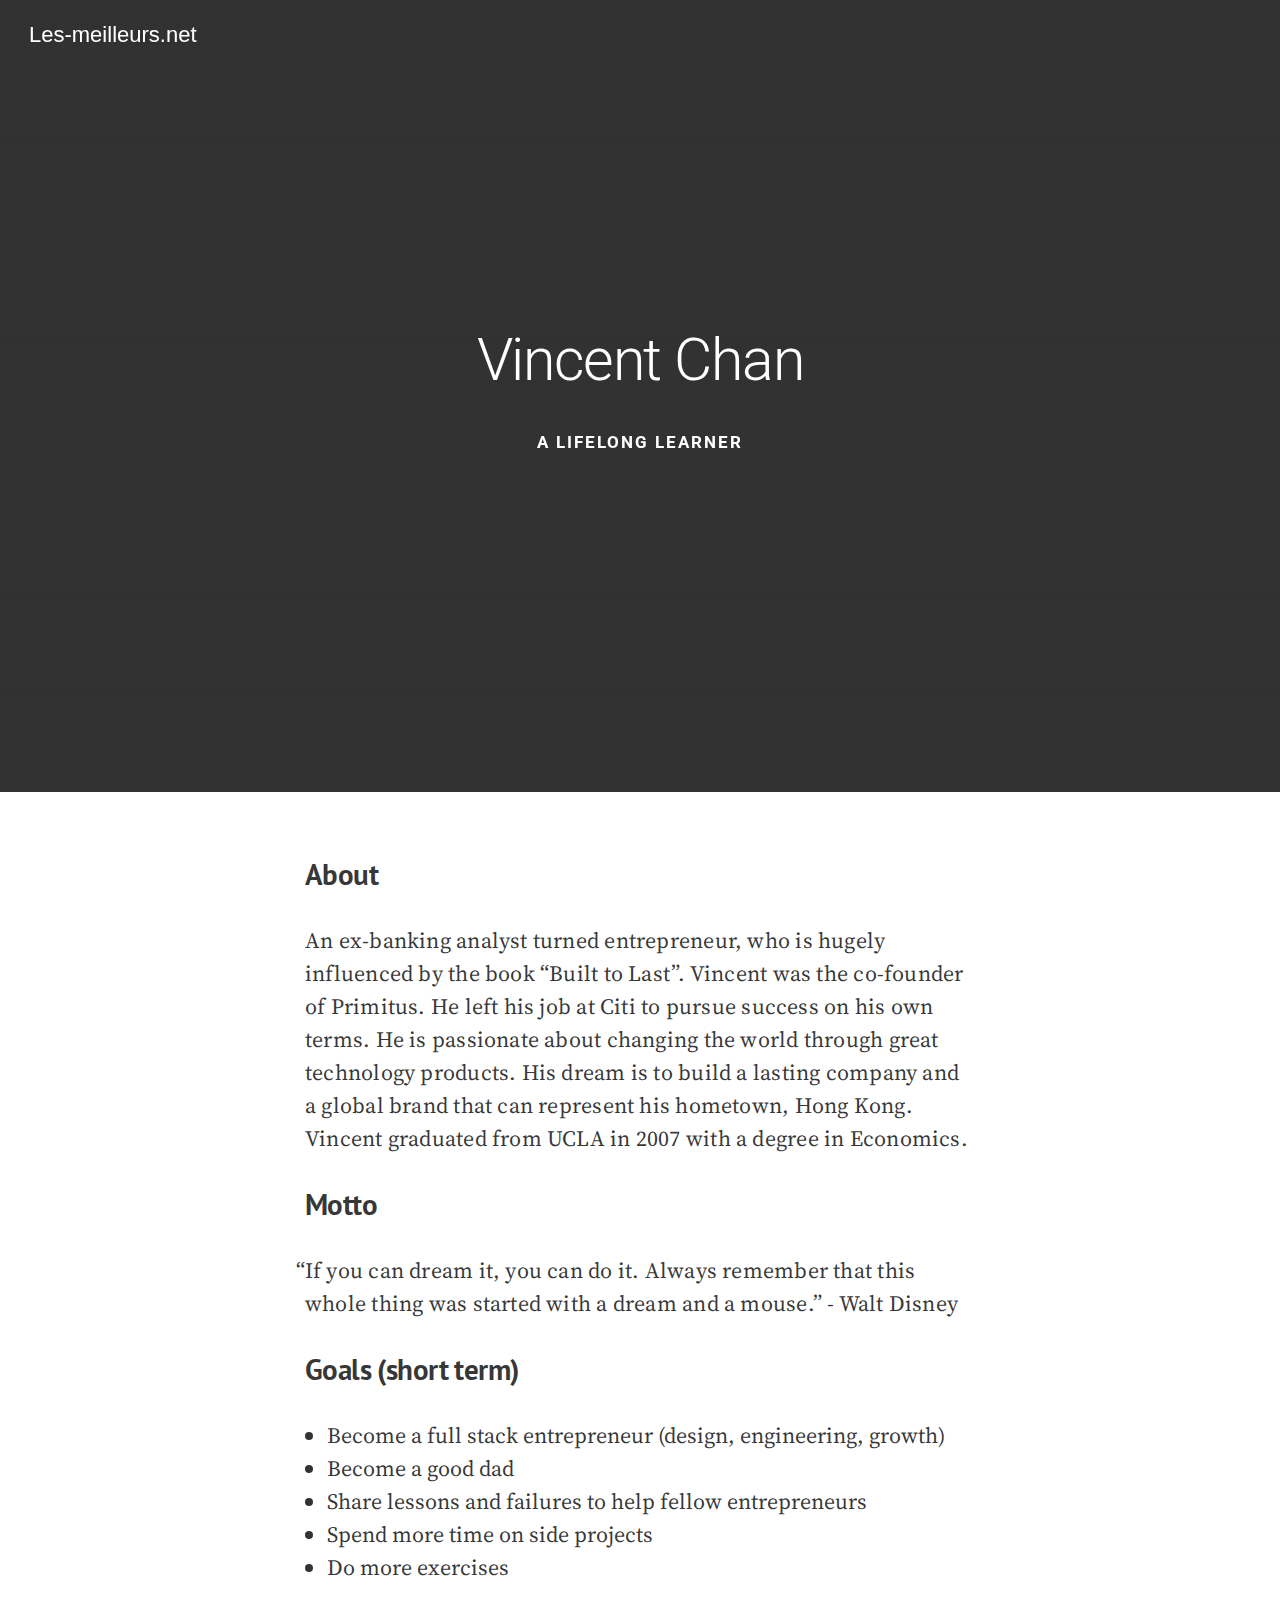
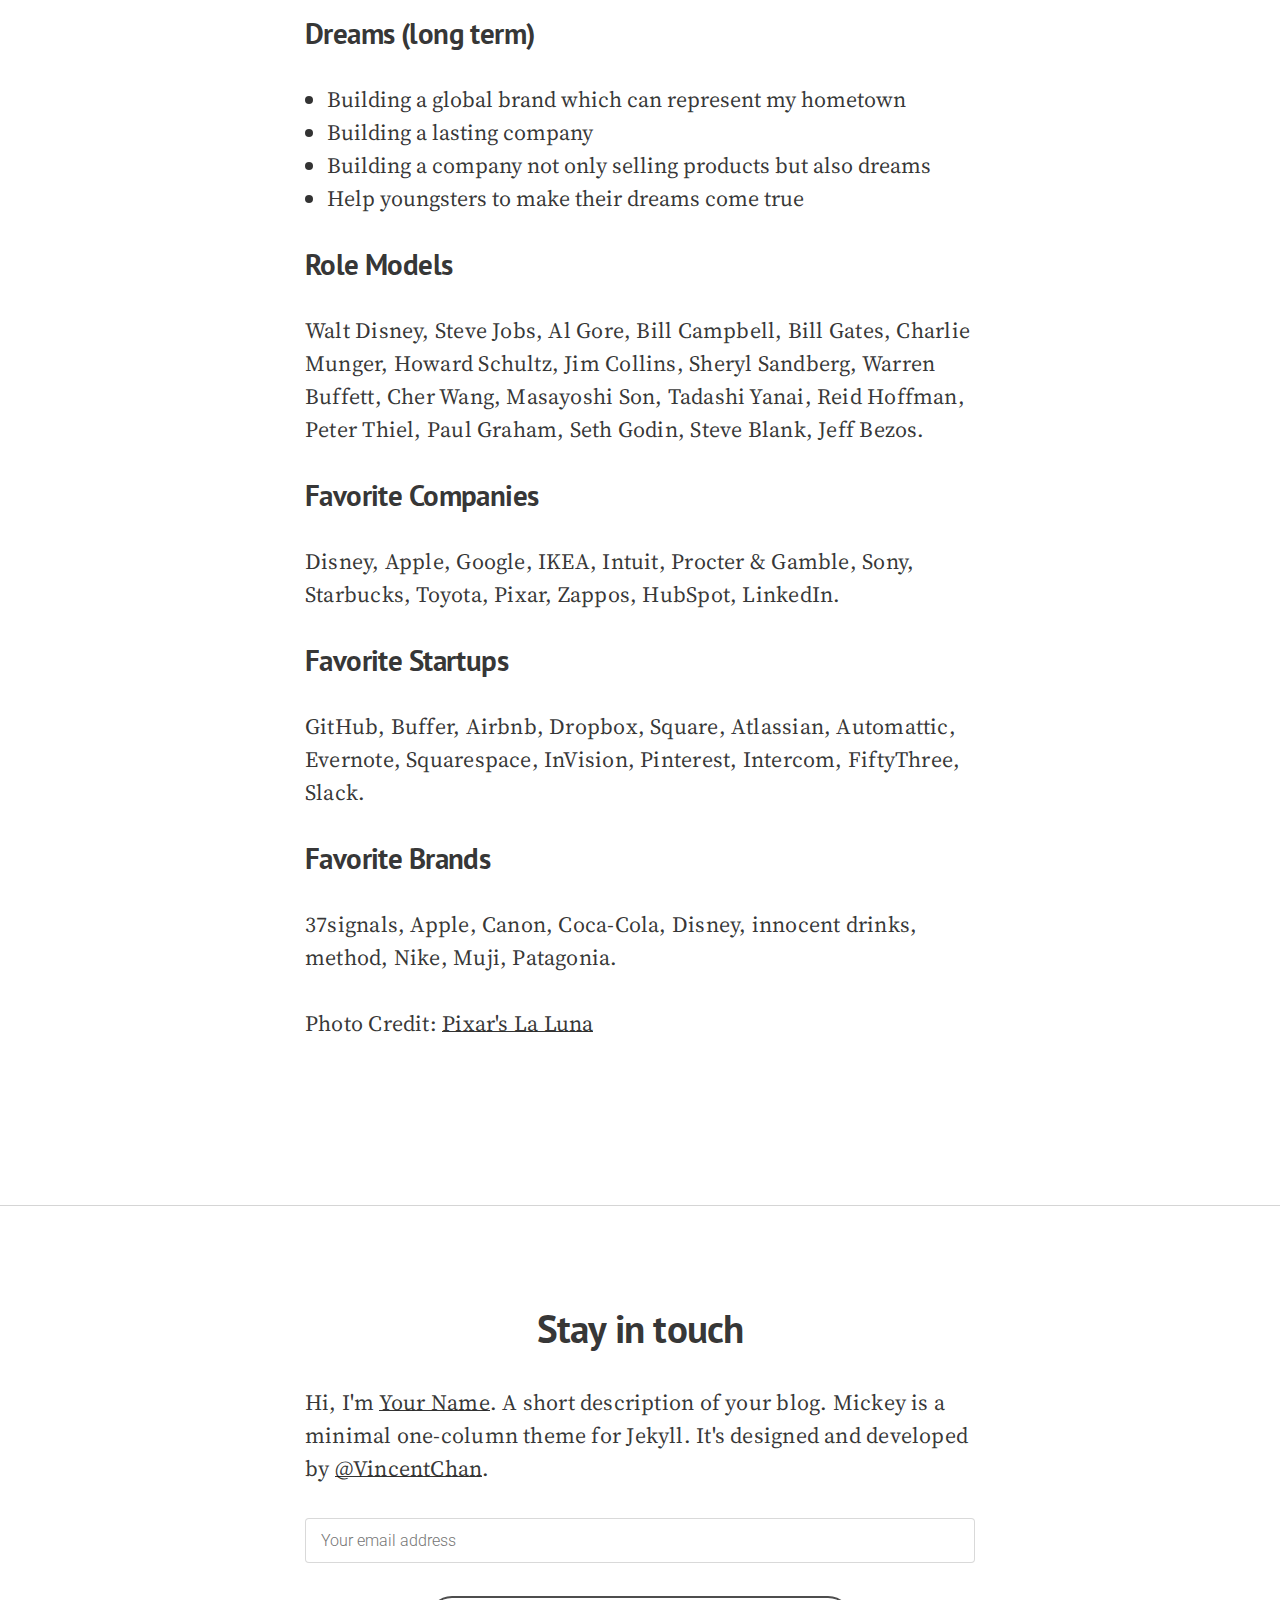
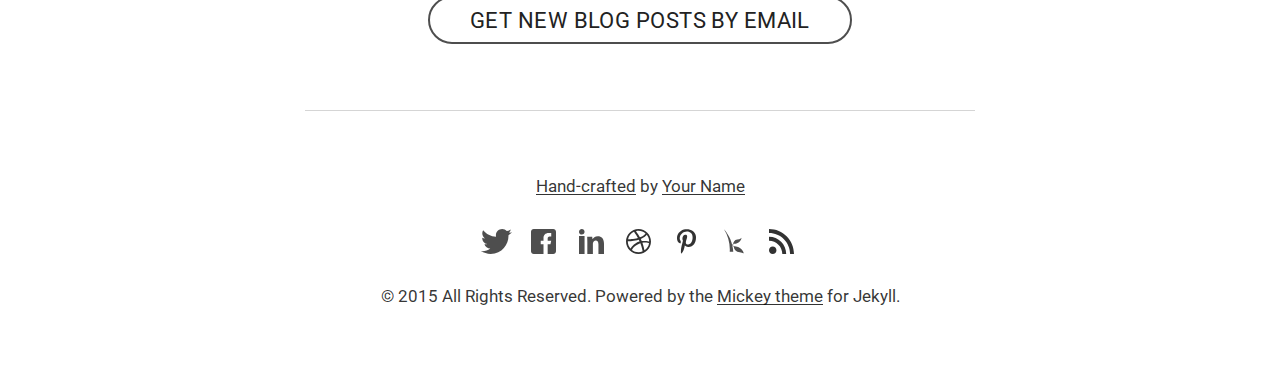
==== about/index.html @ dab578e7 "First site" ====
<!DOCTYPE html>
<html lang="en-us" class="no-js">

  <head>
  <link href="http://gmpg.org/xfn/11" rel="profile">
  <link type="text/plain" rel="author" href="http://lechatbaloo.github.io/humans.txt" />
  <meta http-equiv="X-UA-Compatible" content="IE=edge">
  <meta http-equiv="content-type" content="text/html; charset=utf-8">

  <!-- Enable responsiveness on mobile devices-->
  <meta name="viewport" content="width=device-width, initial-scale=1.0, maximum-scale=1">

  <!-- Optimized for search engines -->
  <meta name="description" content="comparatifs pour mieux choisir">

  

  <link rel="canonical" href="http://lechatbaloo.github.io/about/">

  

  

  <!-- Twitter card -->
  <meta name="twitter:card" content="summary_large_image">
  <meta name="twitter:site" content="@">
  <meta name="twitter:creator" content="@">
  <meta name="twitter:title" content="About Vincent Chan">
  <meta name="twitter:description" content="comparatifs pour mieux choisir">
  <meta name="twitter:image" content="http://lechatbaloo.github.io/">
  <meta name="twitter:url" content="http://lechatbaloo.github.io/about/">

  <!-- Open graph -->
  <meta property="og:title" content="About Vincent Chan">
  <meta property="og:type" content="website">
  <meta property="og:url" content="http://lechatbaloo.github.io/about/">
  <meta property="og:image" content="http://lechatbaloo.github.io/">
  <meta property="og:description" content="comparatifs pour mieux choisir">
  <meta property="og:site_name" content="les meilleurs">
  <meta property="og:locale" content="">

  

  

  

  <meta property="fb:admins" content="">
  <meta property="fb:app_id" content="">

  <title>
    
      About Vincent Chan &middot; les meilleurs
    
  </title>

  <!-- CSS -->
  <link rel="stylesheet" href="/assets/css/main.css">

  <!-- Fonts -->
  <link href='http://fonts.googleapis.com/css?family=Source+Serif+Pro:700,400' rel='stylesheet' type='text/css'>
  <link href='http://fonts.googleapis.com/css?family=Roboto:100,300' rel='stylesheet' type='text/css'>
  <link href='http://fonts.googleapis.com/css?family=PT+Sans:700' rel='stylesheet' type='text/css'>

  <!-- Icons -->
  <link rel="apple-touch-icon-precomposed" sizes="144x144" href="/assets/apple-touch-icon-144-precomposed.png">
  <link rel="shortcut icon" href="/assets/images/favicon.ico">
  <!-- modernizer -->
  <script type="text/javascript" src="//cdnjs.cloudflare.com/ajax/libs/modernizr/2.8.3/modernizr.min.js"></script>

  <!--[if lt IE 9]>
    <script type="text/javascript" src="//cdnjs.cloudflare.com/ajax/libs/html5shiv/3.7.2/html5shiv.min.js"></script>
  <![endif]-->

  <!--[if (gte IE 6)&(lte IE 8)]>
    <script type="text/javascript" src="//cdnjs.cloudflare.com/ajax/libs/respond.js/1.3.0/respond.js"></script>
    <script type="text/javascript" src="//cdnjs.cloudflare.com/ajax/libs/selectivizr/1.0.2/selectivizr-min.js"></script>
  <![endif]-->
</head>


  <body>

    
      <a class="home_link" href="/">Les-meilleurs.net</a>
      
      

    

    <article class="postWrapper">
  <section class="section--first section--about is-darkBackgrounded u-table">
    <div class="section-backgroundImage">
        <img class="post-featuredImage" src="/assets/images/hero/vincent.jpg" style="" alt="">
    </div>
    <div class="section-gradient"></div>
    <div class="section-title is-darkBackgrounded u-tableCell u-verticalAlignMiddle">
      <div class="container">
        <h2>Vincent Chan</h2>
        <div class="postMeta-wrapper">
          <ul class="postMeta">
            <li class="postMeta-author">
              a lifelong learner
            </li>
          </ul>
        </div>
      </div>
    </div>
  </section>
  <section class="section--last">
    <div class="container container--content">
      <div class="content-body">
        <h4>About</h4>
        <p>An ex-banking analyst turned entrepreneur, who is hugely influenced by the book “Built to Last”. Vincent was the co-founder of Primitus. He left his job at Citi to pursue success on his own terms. He is passionate about changing the world through great technology products. His dream is to build a lasting company and a global brand that can represent his hometown, Hong Kong. Vincent graduated from UCLA in 2007 with a degree in Economics.</p>
        <h4>Motto</h4>
        <p class="u--startsWithDoubleQuote">“If you can dream it, you can do it. Always remember that this whole thing was started with a dream and a mouse.” - Walt Disney</p>
        <h4>Goals (short term)</h4>
        <ul>
          <li>Become a full stack entrepreneur (design, engineering, growth)</li>
          <li>Become a good dad</li>
          <li>Share lessons and failures to help fellow entrepreneurs</li>
          <li>Spend more time on side projects</li>
          <li>Do more exercises</li>
        </ul>
        <h4>Dreams (long term)</h4>
        <ul>
          <li>Building a global brand which can represent my hometown</li>
          <li>Building a lasting company</li>
          <li>Building a company not only selling products but also dreams</li>
          <li>Help youngsters to make their dreams come true</li>
        </ul>
        <h4>Role Models</h4>
        <p>
          Walt Disney, Steve Jobs, Al Gore, Bill Campbell, Bill Gates, Charlie Munger, Howard Schultz, Jim Collins, Sheryl Sandberg, Warren Buffett, Cher Wang, Masayoshi Son, Tadashi Yanai, Reid Hoffman, Peter Thiel, Paul Graham, Seth Godin, Steve Blank, Jeff Bezos.
        </p>
        <h4>Favorite Companies</h4>
        <p>
          Disney, Apple, Google, IKEA, Intuit, Procter & Gamble, Sony, Starbucks, Toyota, Pixar, Zappos, HubSpot, LinkedIn.
        </p>
        <h4>Favorite Startups</h4>
        <p>
          GitHub, Buffer, Airbnb, Dropbox, Square, Atlassian, Automattic, Evernote, Squarespace, InVision, Pinterest, Intercom, FiftyThree, Slack.
        </p>
        <h4>Favorite Brands</h4>
        <p>
          37signals, Apple, Canon, Coca-Cola, Disney, innocent drinks, method, Nike, Muji, Patagonia.
        </p>
        <p>
          Photo Credit: <a href="http://www.pixar.com/short_films/Theatrical-Shorts/La-Luna" target="_blank">Pixar's La Luna</a>
        </p>
      </div>
    </div>
  </section>
</article>
<hr/>
<section class="section--subscribe">
  <div class="container container--content">
    <h3 class="u-alignCenter">Stay in touch</h3>
    <p>
      Hi, I'm <a href="/about/">Your Name</a>. A short description of your blog. Mickey is a minimal one-column theme for Jekyll. It's designed and developed by <a href="http://github.com/vincentchan" target="_blank">@VincentChan</a>. 
    </p>
    <div class="newsletterForm-wrapper">
      <!-- Begin MailChimp Signup Form -->
      <div id="mc_embed_signup">
        <form action="{ get this from MailChimp }" method="post" id="mc-embedded-subscribe-form" name="mc-embedded-subscribe-form" class="validate" target="_blank" novalidate>
          <div id="mc_embed_signup_scroll">
            <div class="mc-field-group">
              <input type="email" value="" name="EMAIL" class="textInput textInput--large" id="mce-EMAIL" placeholder="Your email address">
            </div>
            <div id="mce-responses" class="clear">
              <div class="response" id="mce-error-response" style="display:none"></div>
              <div class="response" id="mce-success-response" style="display:none"></div>
            </div>    <!-- real people should not fill this in and expect good things - do not remove this or risk form bot signups-->
            <div style="position: absolute; left: -5000px;"><input type="text" name="{ get this from MailChimp }" tabindex="-1" value=""></div>
            <div class="clear u-alignCenter"><input type="submit" value="Get new blog posts by email" name="subscribe" id="mc-embedded-subscribe" class="button button--primary"></div>
          </div>
        </form>
      </div>
      <!--End mc_embed_signup-->
    </div>
    <hr/>
  </div>
</section>

<footer class="section--footer">
  <div class="container container--content">
    <div>
      <a href="/humans.txt">Hand-crafted</a> by <a href="/about/">Your Name</a>
    </div>
    <ul class="socialAccountList">
      <li><a href="http://twitter.com/" class="socialAccount socialAccount--twitter" target="_blank"></a></li>
      <li><a href="http://facebook.com/" class="socialAccount socialAccount--facebook" target="_blank"></a></li>
      <li><a href="http://www.linkedin.com/in/" class="socialAccount socialAccount--linkedin" target="_blank"></a></li>
      <li><a href="http://dribbble.com/" class="socialAccount socialAccount--dribbble" target="_blank"></a></li>
      <li><a href="https://www.pinterest.com//" class="socialAccount socialAccount--pinterest" target="_blank"></a></li>
      <li><a href="http://www.kiva.org/lender/" class="socialAccount socialAccount--kiva" target="_blank"></a></li>
      <li><a href="" class="socialAccount socialAccount--rss" target="_blank"></a></li>
    </ul>
    <div>
      © 2015 All Rights Reserved. Powered by the <a href="https://github.com/vincentchan/mickey" target="_blank">Mickey theme</a> for Jekyll.
    </div>
  </div>
</footer>



    

    

    <!-- Javascript -->
<script src="https://cdnjs.cloudflare.com/ajax/libs/jquery/2.1.4/jquery.min.js"></script>
<script src="/assets/javascripts/imagesloaded.pkgd.min.js"></script>



<script>
  $(document).ready(function(){

    // Featured image loaded behavior
    $('.section-backgroundImage img').imagesLoaded()
      .done( function( instance ) {
        $('.post-featuredImage').addClass('is-loaded');
      });

    // Modal toggle behavior
    $('.modal-toggle-wrapper').click(function() {
    	$(this).toggleClass('active');
      $('.modal-toggle-bubble').toggleClass('active');
    	$('.modal-toggle-bubbleShadow').toggleClass('active');
      $('.modal-toggle-close-wrapper').toggleClass('active');
      $('.fullscreenModal').toggleClass('active');
    });

    // Prevent default anchor event and make a share popup
    $.fn.sharePopup = function (e, intWidth, intHeight, blnResize) {

      e.preventDefault();
      intWidth = intWidth || '750';
      intHeight = intHeight || '500';
      strResize = (blnResize ? 'yes' : 'no');

      //// Set title and open popup with focus on it
      var strTitle = ((typeof this.attr('title') !== 'undefined') ? this.attr('title') : 'Social Share'),
          strParam = 'width=' + intWidth + ',height=' + intHeight + ',resizable=' + strResize,
          objWindow = window.open(this.attr('href'), strTitle, strParam).focus();
    }

    $('.shareButton').on("click", function(e) {
      $(this).sharePopup(e);
    });
  });

  // Show modal toggle after scrolling 300px
  $(document).scroll(function() {
    $('.modal-toggle-group').toggleClass('active', $(document).scrollTop() >= 300);
  });
</script>

  </body>
</html>
---- assets/css/main.css ----
/*! normalize.css v3.0.1 | MIT License | git.io/normalize */
html {
  font-family: sans-serif;
  -ms-text-size-adjust: 100%;
  -webkit-text-size-adjust: 100%;
}

body {
  margin: 0;
}

article,
aside,
details,
figcaption,
figure,
footer,
header,
hgroup,
main,
nav,
section,
summary {
  display: block;
}

audio,
canvas,
progress,
video {
  display: inline-block;
  vertical-align: baseline;
}

audio:not([controls]) {
  display: none;
  height: 0;
}

[hidden],
template {
  display: none;
}

a {
  background: transparent;
}

a:active,
a:hover {
  outline: 0;
}

abbr[title] {
  border-bottom: 1px dotted;
}

b,
strong {
  font-weight: bold;
}

dfn {
  font-style: italic;
}

h1 {
  font-size: 2em;
  margin: 0.67em 0;
}

mark {
  background: #ff0;
  color: #000;
}

small {
  font-size: 80%;
}

sub,
sup {
  font-size: 75%;
  line-height: 0;
  position: relative;
  vertical-align: baseline;
}

sup {
  top: -0.5em;
}

sub {
  bottom: -0.25em;
}

img {
  border: 0;
}

svg:not(:root) {
  overflow: hidden;
}

figure {
  margin: 1em 40px;
}

hr {
  -webkit-box-sizing: content-box;
          box-sizing: content-box;
  height: 0;
}

pre {
  overflow: auto;
}

code,
kbd,
pre,
samp {
  font-family: monospace, monospace;
  font-size: 1em;
}

button,
input,
optgroup,
select,
textarea {
  color: inherit;
  font: inherit;
  margin: 0;
}

button {
  overflow: visible;
}

button,
select {
  text-transform: none;
}

button,
html input[type="button"], input[type="reset"],
input[type="submit"] {
  -webkit-appearance: button;
  cursor: pointer;
}

button[disabled],
html input[disabled] {
  cursor: default;
}

button::-moz-focus-inner,
input::-moz-focus-inner {
  border: 0;
  padding: 0;
}

input {
  line-height: normal;
}

input[type="checkbox"],
input[type="radio"] {
  -webkit-box-sizing: border-box;
          box-sizing: border-box;
  padding: 0;
}

input[type="number"]::-webkit-inner-spin-button,
input[type="number"]::-webkit-outer-spin-button {
  height: auto;
}

input[type="search"] {
  -webkit-appearance: textfield;
  -webkit-box-sizing: content-box;
  box-sizing: content-box;
}

input[type="search"]::-webkit-search-cancel-button,
input[type="search"]::-webkit-search-decoration {
  -webkit-appearance: none;
}

fieldset {
  border: 1px solid #c0c0c0;
  margin: 0 2px;
  padding: 0.35em 0.625em 0.75em;
}

legend {
  border: 0;
  padding: 0;
}

textarea {
  overflow: auto;
}

optgroup {
  font-weight: bold;
}

table {
  border-collapse: collapse;
  border-spacing: 0;
}

td,
th {
  padding: 0;
}

.animate {
  -webkit-transition: all 0.5s cubic-bezier(0.23, 1, 0.32, 1);
          transition: all 0.5s cubic-bezier(0.23, 1, 0.32, 1);
}

.scaleIn {
  -webkit-transform: scale(0);
      -ms-transform: scale(0);
          transform: scale(0);
}

/* Setup */
html {
  /* Change default typefaces here */
  font-family: "Source Serif Pro", serif;
  font-size: 137.5%;
  font-weight: 400;
  color: rgba(0, 0, 0, 0.8);
  -webkit-font-smoothing: antialiased;
  text-rendering: optimizeLegibility;
  font-feature-settings: "kern" 1;
  -webkit-font-feature-settings: "kern";
  -moz-font-feature-settings: "kern";
  -moz-font-feature-settings: "kern=1";
}

/* Copy & Lists */
p {
  line-height: 1.5rem;
  letter-spacing: .01rem;
  margin-top: 1.5rem;
  margin-bottom: 0;
}

p.u--startsWithDoubleQuote {
  text-indent: -0.43em;
}

ul,
ol {
  margin-top: 1.5rem;
  margin-bottom: 1.5rem;
  padding-left: 22px;
}

ul li,
ol li {
  line-height: 1.5rem;
}

ul ul,
ul ol,
ol ul,
ol ol {
  margin-top: 0;
  margin-bottom: 0;
}

blockquote {
  line-height: 1.5rem;
  font-style: italic;
  padding-left: 25px;
  margin-left: -29px;
  border-left: 4px solid #222;
}

@media (max-width: 767px) {
  blockquote {
    padding-left: 15px;
    margin-left: -19px;
  }
}

blockquote.u--startsWithDoubleQuote {
  text-indent: -0.40em;
}

blockquote.largeQuote {
  line-height: 1.4;
  text-align: center;
  font-size: 1.777rem;
  margin: 1.5rem -160px 0;
  padding-left: 0;
  border-left: 0;
}

@media (max-width: 767px) {
  blockquote.largeQuote {
    margin: 1.5rem 0 0;
    font-size: 1.333rem;
    padding-left: 0;
  }
}

blockquote.largeQuote a {
  background-position: 0 42px;
}

/* Headings */
h1,
h2,
h3,
h4,
h5,
h6 {
  /* Change heading typefaces here */
  font-family: "PT Sans", sans-serif;
  margin-top: 1.5rem;
  margin-bottom: 0;
  line-height: 1.5rem;
  letter-spacing: -0.02em;
}

h1 {
  font-size: 3.999rem;
  line-height: 4.5rem;
  margin-top: 3rem;
}

h2 {
  font-family: "Roboto", sans-serif;
  font-size: 2.666rem;
  line-height: 3rem;
  margin-top: 3rem;
  font-weight: 300;
}

h3 {
  /* font-size: 1.33 * $scale * 1rem;
  line-height: 1.34 * $leading;
  margin-top: 1.33 * $leading; */
  font-size: 1.777rem;
  line-height: 2.18rem;
  margin-top: 1.7rem;
}

h4 {
  font-size: 1.333rem;
}

h5 {
  font-size: 1.0664rem;
}

h6 {
  font-size: 0.9331rem;
}

a {
  color: rgba(0, 0, 0, 0.8);
  text-decoration: none;
  background-image: -webkit-gradient(linear, left top, left bottom, color-stop(75%, transparent), color-stop(75%, rgba(0, 0, 0, 0.8)));
  background-image: linear-gradient(to bottom, transparent 75%, rgba(0, 0, 0, 0.8) 75%);
  background-repeat: repeat-x;
  background-position: 0 22px;
  background-size: 2px 2px;
}

a:hover {
  color: rgba(0, 0, 0, 0.8);
}

/* Tables */
table {
  margin-top: 1.5rem;
  border-spacing: 0px;
  border-collapse: collapse;
}

td,
th {
  padding: 0;
  line-height: 33px;
}

/* Code blocks */
code {
  vertical-align: bottom;
}

hr {
  border-color: #d5d5d5;
  padding: 0;
  border-top: 0;
  border-left: 0;
  border-right: 0;
  margin: 1.5rem 0;
}

/* Leading paragraph text */
.lead {
  font-size: 1.333rem;
}

/* Hug a the block above you */
.hug {
  margin-top: 0;
}

.container--content {
  max-width: 700px;
}

.is-darkBackgrounded,
.is-darkBackgrounded a,
.is-darkBackgrounded a:hover,
.is-darkBackgrounded a:visited {
  color: #fff;
}

.img {
  margin-top: 1.5rem;
  background-repeat: no-repeat;
  background-position: center center;
  background-size: cover;
}

.img--fullContainer img {
  width: 100%;
}

.img--5xLeading {
  height: 7.5rem;
}

.img--6xLeading {
  height: 9rem;
}

.img--7xLeading {
  height: 10.5rem;
}

.img--8xLeading {
  height: 12rem;
}

.img--9xLeading {
  height: 13.5rem;
}

.img--10xLeading {
  height: 15rem;
}

.img--11xLeading {
  height: 16.5rem;
}

.img--12xLeading {
  height: 18rem;
}

.img--13xLeading {
  height: 19.5rem;
}

.img--14xLeading {
  height: 21rem;
}

.img--15xLeading {
  height: 22.5rem;
}

.img--16xLeading {
  height: 24rem;
}

html,
body {
  overflow-x: hidden;
}

@media (max-width: 767px) {
  html,
  body {
    padding-right: 0;
  }
}

.brandLogo {
  background-image: url(../images/logo-white.svg);
  background-size: contain;
  background-repeat: no-repeat;
  background-position: 0 0;
  padding: 0;
  text-indent: -100em;
  overflow: hidden;
}

.brandLogo--small {
  width: 44px;
  height: 44px;
}

.brandLogo--black {
  background-image: url(../images/logo-black.svg);
}

.textLogo {
  display: block;
  background-image: url(../images/logo-text-black.svg);
  background-size: contain;
  background-repeat: no-repeat;
  background-position: 0 0;
  padding: 0;
  text-indent: -100em;
  overflow: hidden;
}

.textLogo--white {
  background-image: url(../images/logo-text-white.svg);
}

.textLogo--sidebar {
  width: 100%;
  height: auto;
  background-size: contain;
  background-position: center;
  opacity: 0.8;
  -ms-filter: "progid:DXImageTransform.Microsoft.Alpha(Opacity=80)";
}

.textLogo--sidebar:hover {
  opacity: 1;
  -ms-filter: "progid:DXImageTransform.Microsoft.Alpha(Opacity=100)";
}

.textLogo--frontpage {
  position: absolute;
  top: 132px;
  left: 50%;
  -webkit-transform: translateX(-50%);
      -ms-transform: translateX(-50%);
          transform: translateX(-50%);
  z-index: 500;
  margin: 0;
  width: 276px;
  height: 50px;
  background-size: 100%;
  background-position: 0;
  opacity: 0.9;
  -ms-filter: "progid:DXImageTransform.Microsoft.Alpha(Opacity=90)";
}

@media (max-width: 767px) {
  .textLogo--frontpage {
    width: 182px;
    height: 33px;
    top: 99px;
  }
}

* {
  -webkit-box-sizing: border-box;
  box-sizing: border-box;
}

*:before,
*:after {
  -webkit-box-sizing: border-box;
  box-sizing: border-box;
}

.container {
  margin-right: auto;
  margin-left: auto;
  padding-left: 15px;
  padding-right: 15px;
}

.container:before,
.container:after {
  content: " ";
  display: table;
}

.container:after {
  clear: both;
}

@media (min-width: 768px) {
  .container {
    width: 750px;
  }
}

@media (min-width: 992px) {
  .container {
    width: 970px;
  }
}

@media (min-width: 1200px) {
  .container {
    width: 1170px;
  }
}

.container-fluid {
  margin-right: auto;
  margin-left: auto;
  padding-left: 15px;
  padding-right: 15px;
}

.container-fluid:before,
.container-fluid:after {
  content: " ";
  display: table;
}

.container-fluid:after {
  clear: both;
}

.row {
  margin-left: -15px;
  margin-right: -15px;
}

.row:before,
.row:after {
  content: " ";
  display: table;
}

.row:after {
  clear: both;
}

.col-xs-1, .col-sm-1, .col-md-1, .col-lg-1, .col-xs-2, .col-sm-2, .col-md-2, .col-lg-2, .col-xs-3, .col-sm-3, .col-md-3, .col-lg-3, .col-xs-4, .col-sm-4, .col-md-4, .col-lg-4, .col-xs-5, .col-sm-5, .col-md-5, .col-lg-5, .col-xs-6, .col-sm-6, .col-md-6, .col-lg-6, .col-xs-7, .col-sm-7, .col-md-7, .col-lg-7, .col-xs-8, .col-sm-8, .col-md-8, .col-lg-8, .col-xs-9, .col-sm-9, .col-md-9, .col-lg-9, .col-xs-10, .col-sm-10, .col-md-10, .col-lg-10, .col-xs-11, .col-sm-11, .col-md-11, .col-lg-11, .col-xs-12, .col-sm-12, .col-md-12, .col-lg-12 {
  position: relative;
  min-height: 1px;
  padding-left: 15px;
  padding-right: 15px;
}

.col-xs-1, .col-xs-2, .col-xs-3, .col-xs-4, .col-xs-5, .col-xs-6, .col-xs-7, .col-xs-8, .col-xs-9, .col-xs-10, .col-xs-11, .col-xs-12 {
  float: left;
}

.col-xs-1 {
  width: 8.33333%;
}

.col-xs-2 {
  width: 16.66667%;
}

.col-xs-3 {
  width: 25%;
}

.col-xs-4 {
  width: 33.33333%;
}

.col-xs-5 {
  width: 41.66667%;
}

.col-xs-6 {
  width: 50%;
}

.col-xs-7 {
  width: 58.33333%;
}

.col-xs-8 {
  width: 66.66667%;
}

.col-xs-9 {
  width: 75%;
}

.col-xs-10 {
  width: 83.33333%;
}

.col-xs-11 {
  width: 91.66667%;
}

.col-xs-12 {
  width: 100%;
}

.col-xs-pull-0 {
  right: auto;
}

.col-xs-pull-1 {
  right: 8.33333%;
}

.col-xs-pull-2 {
  right: 16.66667%;
}

.col-xs-pull-3 {
  right: 25%;
}

.col-xs-pull-4 {
  right: 33.33333%;
}

.col-xs-pull-5 {
  right: 41.66667%;
}

.col-xs-pull-6 {
  right: 50%;
}

.col-xs-pull-7 {
  right: 58.33333%;
}

.col-xs-pull-8 {
  right: 66.66667%;
}

.col-xs-pull-9 {
  right: 75%;
}

.col-xs-pull-10 {
  right: 83.33333%;
}

.col-xs-pull-11 {
  right: 91.66667%;
}

.col-xs-pull-12 {
  right: 100%;
}

.col-xs-push-0 {
  left: auto;
}

.col-xs-push-1 {
  left: 8.33333%;
}

.col-xs-push-2 {
  left: 16.66667%;
}

.col-xs-push-3 {
  left: 25%;
}

.col-xs-push-4 {
  left: 33.33333%;
}

.col-xs-push-5 {
  left: 41.66667%;
}

.col-xs-push-6 {
  left: 50%;
}

.col-xs-push-7 {
  left: 58.33333%;
}

.col-xs-push-8 {
  left: 66.66667%;
}

.col-xs-push-9 {
  left: 75%;
}

.col-xs-push-10 {
  left: 83.33333%;
}

.col-xs-push-11 {
  left: 91.66667%;
}

.col-xs-push-12 {
  left: 100%;
}

.col-xs-offset-0 {
  margin-left: 0%;
}

.col-xs-offset-1 {
  margin-left: 8.33333%;
}

.col-xs-offset-2 {
  margin-left: 16.66667%;
}

.col-xs-offset-3 {
  margin-left: 25%;
}

.col-xs-offset-4 {
  margin-left: 33.33333%;
}

.col-xs-offset-5 {
  margin-left: 41.66667%;
}

.col-xs-offset-6 {
  margin-left: 50%;
}

.col-xs-offset-7 {
  margin-left: 58.33333%;
}

.col-xs-offset-8 {
  margin-left: 66.66667%;
}

.col-xs-offset-9 {
  margin-left: 75%;
}

.col-xs-offset-10 {
  margin-left: 83.33333%;
}

.col-xs-offset-11 {
  margin-left: 91.66667%;
}

.col-xs-offset-12 {
  margin-left: 100%;
}

@media (min-width: 768px) {
  .col-sm-1, .col-sm-2, .col-sm-3, .col-sm-4, .col-sm-5, .col-sm-6, .col-sm-7, .col-sm-8, .col-sm-9, .col-sm-10, .col-sm-11, .col-sm-12 {
    float: left;
  }
  .col-sm-1 {
    width: 8.33333%;
  }
  .col-sm-2 {
    width: 16.66667%;
  }
  .col-sm-3 {
    width: 25%;
  }
  .col-sm-4 {
    width: 33.33333%;
  }
  .col-sm-5 {
    width: 41.66667%;
  }
  .col-sm-6 {
    width: 50%;
  }
  .col-sm-7 {
    width: 58.33333%;
  }
  .col-sm-8 {
    width: 66.66667%;
  }
  .col-sm-9 {
    width: 75%;
  }
  .col-sm-10 {
    width: 83.33333%;
  }
  .col-sm-11 {
    width: 91.66667%;
  }
  .col-sm-12 {
    width: 100%;
  }
  .col-sm-pull-0 {
    right: auto;
  }
  .col-sm-pull-1 {
    right: 8.33333%;
  }
  .col-sm-pull-2 {
    right: 16.66667%;
  }
  .col-sm-pull-3 {
    right: 25%;
  }
  .col-sm-pull-4 {
    right: 33.33333%;
  }
  .col-sm-pull-5 {
    right: 41.66667%;
  }
  .col-sm-pull-6 {
    right: 50%;
  }
  .col-sm-pull-7 {
    right: 58.33333%;
  }
  .col-sm-pull-8 {
    right: 66.66667%;
  }
  .col-sm-pull-9 {
    right: 75%;
  }
  .col-sm-pull-10 {
    right: 83.33333%;
  }
  .col-sm-pull-11 {
    right: 91.66667%;
  }
  .col-sm-pull-12 {
    right: 100%;
  }
  .col-sm-push-0 {
    left: auto;
  }
  .col-sm-push-1 {
    left: 8.33333%;
  }
  .col-sm-push-2 {
    left: 16.66667%;
  }
  .col-sm-push-3 {
    left: 25%;
  }
  .col-sm-push-4 {
    left: 33.33333%;
  }
  .col-sm-push-5 {
    left: 41.66667%;
  }
  .col-sm-push-6 {
    left: 50%;
  }
  .col-sm-push-7 {
    left: 58.33333%;
  }
  .col-sm-push-8 {
    left: 66.66667%;
  }
  .col-sm-push-9 {
    left: 75%;
  }
  .col-sm-push-10 {
    left: 83.33333%;
  }
  .col-sm-push-11 {
    left: 91.66667%;
  }
  .col-sm-push-12 {
    left: 100%;
  }
  .col-sm-offset-0 {
    margin-left: 0%;
  }
  .col-sm-offset-1 {
    margin-left: 8.33333%;
  }
  .col-sm-offset-2 {
    margin-left: 16.66667%;
  }
  .col-sm-offset-3 {
    margin-left: 25%;
  }
  .col-sm-offset-4 {
    margin-left: 33.33333%;
  }
  .col-sm-offset-5 {
    margin-left: 41.66667%;
  }
  .col-sm-offset-6 {
    margin-left: 50%;
  }
  .col-sm-offset-7 {
    margin-left: 58.33333%;
  }
  .col-sm-offset-8 {
    margin-left: 66.66667%;
  }
  .col-sm-offset-9 {
    margin-left: 75%;
  }
  .col-sm-offset-10 {
    margin-left: 83.33333%;
  }
  .col-sm-offset-11 {
    margin-left: 91.66667%;
  }
  .col-sm-offset-12 {
    margin-left: 100%;
  }
}

@media (min-width: 992px) {
  .col-md-1, .col-md-2, .col-md-3, .col-md-4, .col-md-5, .col-md-6, .col-md-7, .col-md-8, .col-md-9, .col-md-10, .col-md-11, .col-md-12 {
    float: left;
  }
  .col-md-1 {
    width: 8.33333%;
  }
  .col-md-2 {
    width: 16.66667%;
  }
  .col-md-3 {
    width: 25%;
  }
  .col-md-4 {
    width: 33.33333%;
  }
  .col-md-5 {
    width: 41.66667%;
  }
  .col-md-6 {
    width: 50%;
  }
  .col-md-7 {
    width: 58.33333%;
  }
  .col-md-8 {
    width: 66.66667%;
  }
  .col-md-9 {
    width: 75%;
  }
  .col-md-10 {
    width: 83.33333%;
  }
  .col-md-11 {
    width: 91.66667%;
  }
  .col-md-12 {
    width: 100%;
  }
  .col-md-pull-0 {
    right: auto;
  }
  .col-md-pull-1 {
    right: 8.33333%;
  }
  .col-md-pull-2 {
    right: 16.66667%;
  }
  .col-md-pull-3 {
    right: 25%;
  }
  .col-md-pull-4 {
    right: 33.33333%;
  }
  .col-md-pull-5 {
    right: 41.66667%;
  }
  .col-md-pull-6 {
    right: 50%;
  }
  .col-md-pull-7 {
    right: 58.33333%;
  }
  .col-md-pull-8 {
    right: 66.66667%;
  }
  .col-md-pull-9 {
    right: 75%;
  }
  .col-md-pull-10 {
    right: 83.33333%;
  }
  .col-md-pull-11 {
    right: 91.66667%;
  }
  .col-md-pull-12 {
    right: 100%;
  }
  .col-md-push-0 {
    left: auto;
  }
  .col-md-push-1 {
    left: 8.33333%;
  }
  .col-md-push-2 {
    left: 16.66667%;
  }
  .col-md-push-3 {
    left: 25%;
  }
  .col-md-push-4 {
    left: 33.33333%;
  }
  .col-md-push-5 {
    left: 41.66667%;
  }
  .col-md-push-6 {
    left: 50%;
  }
  .col-md-push-7 {
    left: 58.33333%;
  }
  .col-md-push-8 {
    left: 66.66667%;
  }
  .col-md-push-9 {
    left: 75%;
  }
  .col-md-push-10 {
    left: 83.33333%;
  }
  .col-md-push-11 {
    left: 91.66667%;
  }
  .col-md-push-12 {
    left: 100%;
  }
  .col-md-offset-0 {
    margin-left: 0%;
  }
  .col-md-offset-1 {
    margin-left: 8.33333%;
  }
  .col-md-offset-2 {
    margin-left: 16.66667%;
  }
  .col-md-offset-3 {
    margin-left: 25%;
  }
  .col-md-offset-4 {
    margin-left: 33.33333%;
  }
  .col-md-offset-5 {
    margin-left: 41.66667%;
  }
  .col-md-offset-6 {
    margin-left: 50%;
  }
  .col-md-offset-7 {
    margin-left: 58.33333%;
  }
  .col-md-offset-8 {
    margin-left: 66.66667%;
  }
  .col-md-offset-9 {
    margin-left: 75%;
  }
  .col-md-offset-10 {
    margin-left: 83.33333%;
  }
  .col-md-offset-11 {
    margin-left: 91.66667%;
  }
  .col-md-offset-12 {
    margin-left: 100%;
  }
}

@media (min-width: 1200px) {
  .col-lg-1, .col-lg-2, .col-lg-3, .col-lg-4, .col-lg-5, .col-lg-6, .col-lg-7, .col-lg-8, .col-lg-9, .col-lg-10, .col-lg-11, .col-lg-12 {
    float: left;
  }
  .col-lg-1 {
    width: 8.33333%;
  }
  .col-lg-2 {
    width: 16.66667%;
  }
  .col-lg-3 {
    width: 25%;
  }
  .col-lg-4 {
    width: 33.33333%;
  }
  .col-lg-5 {
    width: 41.66667%;
  }
  .col-lg-6 {
    width: 50%;
  }
  .col-lg-7 {
    width: 58.33333%;
  }
  .col-lg-8 {
    width: 66.66667%;
  }
  .col-lg-9 {
    width: 75%;
  }
  .col-lg-10 {
    width: 83.33333%;
  }
  .col-lg-11 {
    width: 91.66667%;
  }
  .col-lg-12 {
    width: 100%;
  }
  .col-lg-pull-0 {
    right: auto;
  }
  .col-lg-pull-1 {
    right: 8.33333%;
  }
  .col-lg-pull-2 {
    right: 16.66667%;
  }
  .col-lg-pull-3 {
    right: 25%;
  }
  .col-lg-pull-4 {
    right: 33.33333%;
  }
  .col-lg-pull-5 {
    right: 41.66667%;
  }
  .col-lg-pull-6 {
    right: 50%;
  }
  .col-lg-pull-7 {
    right: 58.33333%;
  }
  .col-lg-pull-8 {
    right: 66.66667%;
  }
  .col-lg-pull-9 {
    right: 75%;
  }
  .col-lg-pull-10 {
    right: 83.33333%;
  }
  .col-lg-pull-11 {
    right: 91.66667%;
  }
  .col-lg-pull-12 {
    right: 100%;
  }
  .col-lg-push-0 {
    left: auto;
  }
  .col-lg-push-1 {
    left: 8.33333%;
  }
  .col-lg-push-2 {
    left: 16.66667%;
  }
  .col-lg-push-3 {
    left: 25%;
  }
  .col-lg-push-4 {
    left: 33.33333%;
  }
  .col-lg-push-5 {
    left: 41.66667%;
  }
  .col-lg-push-6 {
    left: 50%;
  }
  .col-lg-push-7 {
    left: 58.33333%;
  }
  .col-lg-push-8 {
    left: 66.66667%;
  }
  .col-lg-push-9 {
    left: 75%;
  }
  .col-lg-push-10 {
    left: 83.33333%;
  }
  .col-lg-push-11 {
    left: 91.66667%;
  }
  .col-lg-push-12 {
    left: 100%;
  }
  .col-lg-offset-0 {
    margin-left: 0%;
  }
  .col-lg-offset-1 {
    margin-left: 8.33333%;
  }
  .col-lg-offset-2 {
    margin-left: 16.66667%;
  }
  .col-lg-offset-3 {
    margin-left: 25%;
  }
  .col-lg-offset-4 {
    margin-left: 33.33333%;
  }
  .col-lg-offset-5 {
    margin-left: 41.66667%;
  }
  .col-lg-offset-6 {
    margin-left: 50%;
  }
  .col-lg-offset-7 {
    margin-left: 58.33333%;
  }
  .col-lg-offset-8 {
    margin-left: 66.66667%;
  }
  .col-lg-offset-9 {
    margin-left: 75%;
  }
  .col-lg-offset-10 {
    margin-left: 83.33333%;
  }
  .col-lg-offset-11 {
    margin-left: 91.66667%;
  }
  .col-lg-offset-12 {
    margin-left: 100%;
  }
}

.sidebar {
  width: 14rem;
  visibility: hidden;
  padding: 30px 20px;
  font-family: "Roboto", sans-serif;
  font-size: 1rem;
  background-color: #222222;
  z-index: 900;
  overflow-x: hidden;
  overflow-y: scroll;
  -webkit-transition: all 0.3s ease-in-out;
  transition: all 0.3s ease-in-out;
  -moz-user-select: -moz-none;
  -webkit-user-select: none;
  -ms-user-select: none;
  -o-user-select: none;
  user-select: none;
  -webkit-overflow-scrolling: touch !important;
}

.sidebar::-webkit-scrollbar {
  width: 12px;
}

.sidebar::-webkit-scrollbar-track {
  -webkit-box-shadow: inset 0 0 6px rgba(0, 0, 0, 0.3);
  border-radius: 10px;
}

.sidebar::-webkit-scrollbar-thumb {
  border-radius: 10px;
  -webkit-box-shadow: inset 0 0 6px rgba(0, 0, 0, 0.5);
}

.sidebar--left {
  position: fixed;
  top: 0;
  bottom: 0;
  left: -14rem;
}

.sidebar--right {
  position: fixed;
  top: 0;
  bottom: 0;
  right: -14rem;
}

.postWrapper,
.sidebar,
.sidebar-toggle {
  -webkit-backface-visibility: hidden;
  -ms-backface-visibility: hidden;
  backface-visibility: hidden;
}

.sidebar-checkbox {
  display: none;
}

.sidebar-toggle-wrapper {
  position: fixed;
  z-index: 500;
  top: 30px;
  right: 3%;
  width: 44px;
  height: 44px;
  overflow: hidden;
  text-indent: 100%;
  white-space: nowrap;
  cursor: pointer;
  border-radius: 99px;
  background-color: #fff;
}

.sidebar-toggle-wrapper:hover .sidebar-toggle {
  background-color: #666;
}

.sidebar-toggle {
  position: absolute;
  z-index: 600;
  top: 48%;
  left: 50%;
  margin-left: -10px;
  display: block;
  width: 20px;
  height: 2px;
  background: #222;
  /* background-color: transparent;
  border-radius: 4px; */
  -webkit-transition: background 0.3s;
  transition: background 0.3s;
}

.sidebar-toggle:before,
.sidebar-toggle:after {
  content: '';
  position: absolute;
  left: 0;
  background: inherit;
  width: 100%;
  height: 100%;
  -webkit-transform: translateZ(0);
  -ms-transform: translateZ(0);
  transform: translateZ(0);
  -webkit-backface-visibility: hidden;
  backface-visibility: hidden;
  -webkit-transition: -webkit-transform 0.5s, background 0s;
  transition: transform 0.5s, background 0s;
}

.sidebar-toggle:before {
  top: -6px;
  -webkit-transform: rotate(0);
  -ms-transform: rotate(0);
  transform: rotate(0);
}

.sidebar-toggle:after {
  bottom: -6px;
  -webkit-transform: rotate(0);
  -ms-transform: rotate(0);
  transform: rotate(0);
}

/* .sidebar-toggle--black {
  background: $black;
} */
/* #sidebar-checkbox:checked ~ .postWrapper, */
#sidebar-checkbox:checked ~ .sidebar,
#sidebar-checkbox:checked ~ .sidebar-toggle-wrapper {
  -webkit-transform: translateX(-14rem);
  -ms-transform: translateX(-14rem);
  transform: translateX(-14rem);
}

.sidebar-toggle:active,
#sidebar-checkbox:checked ~ .sidebar-toggle-wrapper {
  position: fixed;
  background-color: rgba(34, 34, 34, 0.8);
}

#sidebar-checkbox:checked ~ .sidebar-toggle-wrapper .sidebar-toggle {
  background: transparent;
}

#sidebar-checkbox:checked ~ .sidebar-toggle-wrapper .sidebar-toggle:before,
#sidebar-checkbox:checked ~ .sidebar-toggle-wrapper .sidebar-toggle:after {
  background: #fff;
}

#sidebar-checkbox:checked ~ .sidebar-toggle-wrapper .sidebar-toggle:before {
  top: 0;
  -webkit-transform: rotate(135deg);
  -ms-transform: rotate(135deg);
  transform: rotate(135deg);
}

#sidebar-checkbox:checked ~ .sidebar-toggle-wrapper .sidebar-toggle:after {
  bottom: 0;
  -webkit-transform: rotate(225deg);
  -ms-transform: rotate(225deg);
  transform: rotate(225deg);
}

#sidebar-checkbox:checked ~ .sidebar {
  visibility: visible;
}

.postWrapper,
.sidebar-toggle-wrapper {
  -webkit-transition: -webkit-transform 0.3s ease-in-out;
  transition: transform 0.3s ease-in-out;
}

.sidebar-recentPosts {
  list-style: none;
  margin: 1.5rem 0 0;
  padding: 0;
  font-size: 0.75rem;
}

.sidebar-recentPosts a,
.sidebar-recentPosts a:hover {
  text-decoration: none;
  background-image: none;
}

.sidebar-recentPosts a {
  display: block;
  letter-spacing: 0.05rem;
  font-weight: 700;
  line-height: 1.5;
  color: rgba(255, 255, 255, 0.8);
}

.sidebar-recentPosts a:hover {
  color: white;
}

.sidebar-recentPosts li {
  list-style: none;
  margin-bottom: 1.5rem;
}

.sidebar-recentPosts .postMeta {
  font-size: 0.75rem;
  color: rgba(255, 255, 255, 0.4);
}

.sidebar-recentPosts-image-wrapper {
  display: block;
  width: 100%;
  height: 4.5rem;
  background: #333;
  overflow: hidden;
  margin-bottom: 15px;
}

.sidebar-recentPosts-image-wrapper img {
  min-height: 4.5rem;
  width: 150%;
  height: auto;
  position: relative;
  left: 50%;
  -webkit-transform: translateX(-50%);
      -ms-transform: translateX(-50%);
          transform: translateX(-50%);
}

.menuWrapper {
  position: absolute;
  z-index: 500;
  top: 30px;
  left: 3%;
}

.menuWrapper ul {
  list-style: none;
  position: relative;
  float: left;
  margin: 0;
  padding: 0;
}

.menuWrapper ul li {
  position: relative;
  float: left;
  list-style: none;
  margin: 0;
  padding: 0;
}

.menuWrapper ul a {
  display: block;
  color: #333;
  text-decoration: none;
  padding: 0 15px;
}

.menuWrapper ul ul {
  display: none;
  position: absolute;
  top: 100%;
  left: 0;
  background: #fff;
  padding: 0;
}

.menuWrapper ul li:hover {
  opacity: 0.8;
  -ms-filter: "progid:DXImageTransform.Microsoft.Alpha(Opacity=80)";
}

.menuWrapper ul li:hover > ul {
  display: block;
}

.list--avatarMenu .list-item {
  float: none;
  width: 200px;
}

.list--avatarMenu a {
  padding: 10px 15px;
}

.section--first {
  width: 100%;
  top: 0;
  position: relative;
  color: #222;
}

.section--first,
.section-backgroundImage {
  height: 28.5rem;
}

@media (max-width: 767px) {
  .section--first,
  .section-backgroundImage {
    height: 21rem;
  }
}

.section--frontpage,
.section--frontpage ~ .post-featuredImage {
  height: 18rem;
}

@media (max-width: 767px) {
  .section--frontpage,
  .section--frontpage ~ .post-featuredImage {
    height: 15rem;
  }
}

.section--about,
.section-backgroundImage,
.section--about ~ .post-featuredImage {
  height: 36rem;
}

@media (max-width: 767px) {
  .section--about,
  .section-backgroundImage,
  .section--about ~ .post-featuredImage {
    height: 30rem;
  }
}

.section-backgroundImage {
  position: absolute;
  display: block;
  width: 100%;
  background: #333;
  top: 0;
  z-index: -200;
  overflow: hidden;
}

.section-backgroundImage .post-featuredImage {
  min-width: 100%;
  min-height: 28.5rem;
  width: 2000px;
  height: auto;
  position: fixed;
  left: 50%;
  -webkit-transform: translateX(-50%);
      -ms-transform: translateX(-50%);
          transform: translateX(-50%);
  opacity: 0;
  -ms-filter: "progid:DXImageTransform.Microsoft.Alpha(Opacity=0)";
  -webkit-transition-property: opacity, left, top, width;
  -webkit-transition-duration: 1s, 0.1s, 0.1s, 0.1s;
  -webkit-transition-timing-function: cubic-bezier(0.33, 0, 0.2, 1);
  -webkit-transition-delay: 0;
  -moz-transition-property: opacity, left, top, width;
  -moz-transition-duration: 1s, 0.1s, 0.1s, 0.1s;
  -moz-transition-timing-function: cubic-bezier(0.33, 0, 0.2, 1);
  -moz-transition-delay: 0;
  -ms-transition-property: opacity, left, top, width;
  -ms-transition-duration: 1s, 0.1s, 0.1s, 0.1s;
  -ms-transition-timing-function: cubic-bezier(0.33, 0, 0.2, 1);
  -ms-transition-delay: 0;
  -o-transition-property: opacity, left, top, width;
  -o-transition-duration: 1s, 0.1s, 0.1s, 0.1s;
  -o-transition-timing-function: cubic-bezier(0.33, 0, 0.2, 1);
  -o-transition-delay: 0;
  -webkit-transition-property: opacity, left, top, width;
          transition-property: opacity, left, top, width;
  -webkit-transition-duration: 1s, 0.1s, 0.1s, 0.1s;
          transition-duration: 1s, 0.1s, 0.1s, 0.1s;
  -webkit-transition-timing-function: cubic-bezier(0.33, 0, 0.2, 1);
          transition-timing-function: cubic-bezier(0.33, 0, 0.2, 1);
  -transition-delay: 0;
}

.section-backgroundImage .post-featuredImage.is-loaded {
  opacity: 1;
  -ms-filter: "progid:DXImageTransform.Microsoft.Alpha(Opacity=100)";
}

.section-backgroundImage--previousPage img {
  position: relative;
}

.section-gradient:before,
.section-gradient:after {
  content: '';
  height: 100%;
  width: 100%;
  top: 0;
  left: 0;
  position: absolute;
  z-index: -100;
  opacity: 0.6;
  -ms-filter: "progid:DXImageTransform.Microsoft.Alpha(Opacity=60)";
}

.section-gradient:before {
  background: -webkit-gradient(linear, left top, left bottom, from(rgba(51, 51, 51, 0.8)), to(rgba(51, 51, 51, 0)));
  background: linear-gradient(to bottom, rgba(51, 51, 51, 0.8), rgba(51, 51, 51, 0) 100%);
}

.section-gradient:after {
  background: rgba(51, 51, 51, 0.6);
}

.section-gradient--darker:before,
.section-gradient--darker:after {
  opacity: 1;
  -ms-filter: "progid:DXImageTransform.Microsoft.Alpha(Opacity=100)";
}

.section-gradient--lighter:before,
.section-gradient--lighter:after {
  opacity: 0.4;
  -ms-filter: "progid:DXImageTransform.Microsoft.Alpha(Opacity=40)";
}

.section-title {
  z-index: 100;
  text-align: center;
}

.section-title h2,
.section-title h4 {
  margin-top: 0;
}

@media (max-width: 767px) {
  .section-title h2 {
    font-size: 1.777rem;
    line-height: 1.5;
  }
}

.postMeta-wrapper {
  margin-top: 1.5rem;
  display: inline-block;
}

.postMeta-wrapper--frontpage {
  position: absolute;
  display: inherit;
  top: 165px;
  left: 50%;
  -webkit-transform: translateX(-50%);
      -ms-transform: translateX(-50%);
          transform: translateX(-50%);
  z-index: 500;
}

.postMeta-wrapper--frontpage .postMeta-tagline {
  font-weight: 300;
  letter-spacing: 0.04rem;
  color: #777777;
  text-transform: none;
}

@media (max-width: 767px) {
  .postMeta-wrapper--frontpage .postMeta-tagline {
    width: 100%;
  }
}

@media (max-width: 767px) {
  .postMeta-wrapper--frontpage {
    width: 300px;
    top: 100px;
  }
}

.postMeta {
  list-style: none;
  margin: 0;
  padding: 0;
}

.postMeta li {
  float: left;
  margin: 0;
  padding: 0 0 0 10px;
  font-family: "Roboto", sans-serif;
  font-weight: 700;
  font-size: 0.75rem;
  text-transform: uppercase;
  letter-spacing: 2px;
}

.postMeta li:after {
  content: '';
  display: inline-block;
  width: 4px;
  height: 4px;
  overflow: hidden;
  margin-left: 4px;
  border-radius: 100%;
  margin-bottom: 2px;
  background-color: rgba(255, 255, 255, 0.6);
}

.postMeta li:last-child:after {
  display: none;
}

.postMeta li:first-child {
  padding-left: 0;
}

@media (max-width: 767px) {
  .postMeta li {
    font-size: 0.563rem;
  }
}

.postWrapper {
  position: relative;
  width: 100%;
  z-index: 400;
  -webkit-transition: padding 100ms cubic-bezier(0.565, 1, 0.765, 0.88);
  -webkit-transition: padding 100ms cubic-bezier(0.565, 1.65, 0.765, 0.88);
  transition: padding 100ms cubic-bezier(0.565, 1.65, 0.765, 0.88);
}

@media (max-width: 767px) {
  .postWrapper {
    overflow-y: hidden;
  }
}

.meta {
  margin-bottom: 3rem;
}

.section--postsWrapper {
  width: 100%;
  background: #f2f2f2;
  padding-top: 0;
  position: relative;
  clear: both;
  z-index: 400;
}

.blockGroup {
  margin: 0;
  padding: 0;
}

.blockGroup-list {
  list-style: none;
  padding: 0;
  margin-top: -4.5rem;
  margin-left: -10px;
  margin-right: -10px;
  display: -webkit-box;
  display: -webkit-flex;
  display: -ms-flexbox;
  display: flex;
  -webkit-flex-wrap: wrap;
  -ms-flex-wrap: wrap;
  flex-wrap: wrap;
  -webkit-box-align: stretch;
  -webkit-align-items: stretch;
  -ms-flex-align: stretch;
  align-items: stretch;
  clear: both;
}

.blockGroup-list li {
  padding: 0 10px;
}

.blockGroup-list .block {
  display: block;
  width: 50%;
  margin-bottom: 1.5rem;
  font-family: "Roboto", sans-serif;
  display: -webkit-flex;
  display: -ms-flexbox;
  display: -webkit-box;
  display: flex;
}

@media (max-width: 767px) {
  .blockGroup-list .block {
    width: 100%;
  }
}

.blockGroup-list li  {
  width: 50%;
}

.blockGroup-list li .postArticle-image {
  padding-top: 50%;
}

.blockGroup-list li .postArticle-title {
  font-size: 1rem;
  line-height: 1.5;
}

@media (max-width: 767px) {
  .blockGroup-list li {
    width: 100%;
  }
}

.blockGroup-list .postArticle-wrapper {
  position: relative;
  background: #fff;
  width: 100%;
  padding-bottom: 3rem;
  -webkit-box-shadow: 0 1px 4px rgba(0, 0, 0, 0.2);
          box-shadow: 0 1px 4px rgba(0, 0, 0, 0.2);
}

.blockGroup-list .postArticle-wrapper:hover {
  -webkit-transition: -webkit-box-shadow 0.2s cubic-bezier(0.4, 0, 0.2, 1);
          transition: box-shadow 0.2s cubic-bezier(0.4, 0, 0.2, 1);
  -webkit-box-shadow: 0 4px 10px 1px rgba(0, 0, 0, 0.2);
          box-shadow: 0 4px 10px 1px rgba(0, 0, 0, 0.2);
}

.blockGroup-list .postArticle a {
  color: #222;
  background: transparent;
}

.blockGroup-list .postArticle-title {
  display: block;
  margin-top: 0.75rem;
  font-weight: 300;
}

.blockGroup-list .postArticle-image {
  background-size: cover;
  background-position: center;
  padding-top: 100%;
  -webkit-transition-property: all, left, top, width;
  -webkit-transition-duration: 0.5s, 0.1s, 0.1s, 0.1s;
  -webkit-transition-timing-function: cubic-bezier(0.33, 0, 0.2, 1);
  -webkit-transition-delay: 0;
  -moz-transition-property: all, left, top, width;
  -moz-transition-duration: 0.5s, 0.1s, 0.1s, 0.1s;
  -moz-transition-timing-function: cubic-bezier(0.33, 0, 0.2, 1);
  -moz-transition-delay: 0;
  -ms-transition-property: all, left, top, width;
  -ms-transition-duration: 0.5s, 0.1s, 0.1s, 0.1s;
  -ms-transition-timing-function: cubic-bezier(0.33, 0, 0.2, 1);
  -ms-transition-delay: 0;
  -o-transition-property: all, left, top, width;
  -o-transition-duration: 0.5s, 0.1s, 0.1s, 0.1s;
  -o-transition-timing-function: cubic-bezier(0.33, 0, 0.2, 1);
  -o-transition-delay: 0;
  -webkit-transition-property: all, left, top, width;
          transition-property: all, left, top, width;
  -webkit-transition-duration: 0.5s, 0.1s, 0.1s, 0.1s;
          transition-duration: 0.5s, 0.1s, 0.1s, 0.1s;
  -webkit-transition-timing-function: cubic-bezier(0.33, 0, 0.2, 1);
          transition-timing-function: cubic-bezier(0.33, 0, 0.2, 1);
}

@media (max-width: 767px) {
  .blockGroup-list .postArticle-image {
    padding-top: 50%;
  }
}

.blockGroup-list .block-postMeta {
  position: absolute;
  bottom: 0;
  padding-bottom: 10px;
  color: #ccc;
  font-size: 16px;
  text-transform: uppercase;
}

.blockGroup-list .postArticle-title,
.blockGroup-list .block-postMeta {
  padding-left: 15px;
  padding-right: 15px;
}

.desaturate {
  opacity: 0.8;
  -ms-filter: "progid:DXImageTransform.Microsoft.Alpha(Opacity=80)";
  -moz-filter: contrast(1.5) url("data:image/svg+xml;utf8,<svg xmlns='http://www.w3.org/2000/svg'><filter id='grayscale'><feColorMatrix type='matrix' values='0.3333 0.3333 0.3333 0 0 0.3333 0.3333 0.3333 0 0 0.3333 0.3333 0.3333 0 0 0 0 0 1 0'/></filter></svg>#grayscale");
  -o-filter: contrast(1.5) url("data:image/svg+xml;utf8,<svg xmlns='http://www.w3.org/2000/svg'><filter id='grayscale'><feColorMatrix type='matrix' values='0.3333 0.3333 0.3333 0 0 0.3333 0.3333 0.3333 0 0 0.3333 0.3333 0.3333 0 0 0 0 0 1 0'/></filter></svg>#grayscale");
  -webkit-filter: contrast(1.5) grayscale(100%);
  filter: gray;
  filter: contrast(1.5) url("data:image/svg+xml;utf8,<svg xmlns='http://www.w3.org/2000/svg'><filter id='grayscale'><feColorMatrix type='matrix' values='0.3333 0.3333 0.3333 0 0 0.3333 0.3333 0.3333 0 0 0.3333 0.3333 0.3333 0 0 0 0 0 1 0'/></filter></svg>#grayscale");
}

.block:hover .desaturate {
  -webkit-filter: none;
          filter: none;
}

.section--subscribe {
  width: 100%;
  background: #fff;
  padding: 1.5rem 0 0;
  position: relative;
  z-index: 400;
}

.section--subscribe h3 {
  margin-top: 1.5rem;
}

.newsletterForm-wrapper {
  padding: 1.5rem 0;
}

.section--footer {
  width: 100%;
  background: #fff;
  padding: 1.5rem 0 3rem;
  position: relative;
  z-index: 400;
  font-family: "Roboto", sans-serif;
  font-size: 0.75rem;
  text-align: center;
}

.section--footer a:not(.socialAccount) {
  background-position: 0 16px;
}

.socialAccountList {
  list-style: none;
  margin: 1.5rem auto;
  padding-left: 0;
  width: 50%;
}

.socialAccountList:before,
.socialAccountList:after {
  content: " ";
  display: table;
}

.socialAccountList:after {
  clear: both;
}

.socialAccount {
  display: block;
  float: left;
  margin: 0;
  padding: 0 15px;
  width: 14.2%;
  height: 25px;
  text-decoration: none;
  background-repeat: no-repeat;
  background-position: center center;
  background-size: contain;
  opacity: 0.8;
  -ms-filter: "progid:DXImageTransform.Microsoft.Alpha(Opacity=80)";
}

.socialAccount:hover {
  opacity: 1;
  -ms-filter: "progid:DXImageTransform.Microsoft.Alpha(Opacity=100)";
}

.socialAccount--twitter {
  background-image: url(../images/twitter--black.svg);
}

.socialAccount--facebook {
  background-image: url(../images/facebook--black.svg);
}

.socialAccount--linkedin {
  background-image: url(../images/linkedin--black.svg);
}

.socialAccount--dribbble {
  background-image: url(../images/dribbble--black.svg);
}

.socialAccount--pinterest {
  background-image: url(../images/pinterest--black.svg);
}

.socialAccount--kiva {
  background-image: url(../images/kiva--black.svg);
}

.socialAccount--rss {
  background-image: url(../images/rss--black.svg);
}

.section--last {
  position: relative;
  clear: both;
  padding: 1.5rem 0 6rem;
  background: #fff;
}

.content-author {
  border-top: 1px solid #eeeeee;
  margin-top: 3rem;
  padding-top: 1.5rem;
}

.content-comments {
  margin-top: 3rem;
}

.postFooter {
  text-align: center;
}

.section--prePost {
  width: 100%;
  top: 0;
  position: relative;
}

.section--prePost .section-title a {
  background: transparent;
  color: rgba(255, 255, 255, 0.9);
}

.section--prePost .section-title a:hover {
  color: white;
}

.section--prePost .section-title h2 {
  margin: 1.5rem auto 0;
  display: inline-block;
}

.section--prePost,
.section--prePost .section-backgroundImage {
  height: 16.5rem;
}

.section--prePost .section-backgroundImage img {
  min-height: 16.5rem;
  position: relative !important;
  top: 0;
}

.fullscreenModal {
  position: fixed;
  top: 0;
  left: 50%;
  -webkit-transform: translateX(-50%);
      -ms-transform: translateX(-50%);
          transform: translateX(-50%);
  width: 80%;
  height: 100%;
  color: #fff;
  text-align: center;
  opacity: 0;
  -ms-filter: "progid:DXImageTransform.Microsoft.Alpha(Opacity=0)";
  visibility: hidden;
  background: transparent;
  -webkit-transition-delay: 0.5s;
  transition-delay: 0.5s;
  -webkit-transition: opacity 0.3s ease-in;
  transition: opacity 0.3s ease-in;
  z-index: 800;
}

.fullscreenModal.active {
  opacity: 1;
  -ms-filter: "progid:DXImageTransform.Microsoft.Alpha(Opacity=100)";
  visibility: visible;
  -webkit-transition-delay: 0.5s;
  transition-delay: 0.5s;
}

.fullscreenModal h2 {
  font-size: 1.333rem;
}

.modal-toggle-group {
  position: fixed;
  display: block;
  bottom: 30px;
  right: 3%;
  opacity: 0;
  -ms-filter: "progid:DXImageTransform.Microsoft.Alpha(Opacity=0)";
  visibility: hidden;
  -webkit-transition: all 0.5s cubic-bezier(0.23, 1, 0.32, 1);
          transition: all 0.5s cubic-bezier(0.23, 1, 0.32, 1);
  z-index: 700;
}

.modal-toggle-group.active {
  opacity: 1;
  -ms-filter: "progid:DXImageTransform.Microsoft.Alpha(Opacity=100)";
  visibility: visible;
}

.modal-toggle-group.active.scaleIn {
  -webkit-transform: scale(1);
      -ms-transform: scale(1);
          transform: scale(1);
}

.modal-toggle-group,
.modal-toggle-wrapper,
.modal-toggle-close-wrapper,
.modal-toggle-bubble,
.modal-toggle-bubbleShadow {
  height: 44px;
  width: 44px;
  border-radius: 50%;
}

.modal-toggle-wrapper {
  position: absolute;
  top: 0;
  display: block;
  background-image: url(../images/heart.svg);
  background-repeat: no-repeat;
  background-position: center center;
  background-size: 60%;
  background-color: transparent;
  cursor: pointer;
  -webkit-transform: scale(1);
  -webkit-transition: all 0.3s ease-out;
  z-index: 700;
}

.modal-toggle-wrapper.active {
  opacity: 0;
  -ms-filter: "progid:DXImageTransform.Microsoft.Alpha(Opacity=0)";
  -webkit-transform: rotate(360deg);
  -ms-transform: rotate(360deg);
  transform: rotate(360deg);
}

.modal-toggle-close-wrapper {
  position: absolute;
  top: 0;
  z-index: 600;
  opacity: 0;
  -ms-filter: "progid:DXImageTransform.Microsoft.Alpha(Opacity=0)";
  -webkit-transition: opacity 0.3s;
  transition: opacity 0.3s;
}

.modal-toggle-close-wrapper .modal-toggle-close {
  position: absolute;
  top: 48%;
  left: 15%;
  display: block;
  width: 30px;
  height: 2px;
  background: transparent;
  -webkit-transition: background 0.3s;
  transition: background 0.3s;
  z-index: inherit;
}

.modal-toggle-close-wrapper .modal-toggle-close:before,
.modal-toggle-close-wrapper .modal-toggle-close:after {
  content: '';
  position: absolute;
  left: 0;
  background: inherit;
  width: 100%;
  height: 100%;
  -webkit-transform: translateZ(0);
  -ms-transform: translateZ(0);
  transform: translateZ(0);
  -webkit-backface-visibility: hidden;
  backface-visibility: hidden;
  -webkit-transition: -webkit-transform 0.5s, background 0s;
  transition: transform 0.5s, background 0s;
}

.modal-toggle-close-wrapper .modal-toggle-close:before {
  top: -6px;
  -webkit-transform: rotate(0);
  -ms-transform: rotate(0);
  transform: rotate(0);
}

.modal-toggle-close-wrapper .modal-toggle-close:after {
  bottom: -6px;
  -webkit-transform: rotate(0);
  -ms-transform: rotate(0);
  transform: rotate(0);
}

.modal-toggle-close-wrapper.active {
  opacity: 1;
  -ms-filter: "progid:DXImageTransform.Microsoft.Alpha(Opacity=100)";
  z-index: 600;
}

.modal-toggle-close-wrapper.active .modal-toggle-close {
  background: transparent;
}

.modal-toggle-close-wrapper.active .modal-toggle-close:before,
.modal-toggle-close-wrapper.active .modal-toggle-close:after {
  background: #fff;
}

.modal-toggle-close-wrapper.active .modal-toggle-close:before {
  top: 0;
  -webkit-transform: rotate(135deg);
  -ms-transform: rotate(135deg);
  transform: rotate(135deg);
}

.modal-toggle-close-wrapper.active .modal-toggle-close:after {
  bottom: 0;
  -webkit-transform: rotate(225deg);
  -ms-transform: rotate(225deg);
  transform: rotate(225deg);
}

.modal-toggle-bubble {
  position: absolute;
  top: 0;
  background-color: rgba(34, 34, 34, 0.9);
  -webkit-transform: scale(1);
  -webkit-transition: all 0.3s ease-out;
  z-index: 600;
}

.modal-toggle-bubble.active {
  -webkit-transform: scale(100);
  -webkit-transition: all 0.6s ease-out;
  -webkit-transition-delay: .4s;
}

.modal-toggle-bubbleShadow {
  position: absolute;
  top: 0;
  background-color: #222;
  -webkit-transform: scale(1);
  opacity: 1;
  -ms-filter: "progid:DXImageTransform.Microsoft.Alpha(Opacity=100)";
  z-index: 500;
}

.modal-toggle-bubbleShadow.active {
  -webkit-transform: scale(1.5);
  opacity: 0;
  -ms-filter: "progid:DXImageTransform.Microsoft.Alpha(Opacity=0)";
  -webkit-transition: all 0.3s ease-out;
}

.h2--shareTitle {
  margin-top: -100px;
}

.shareWrapper {
  list-style: none;
  margin: 1.5rem auto 0;
  padding: 0;
  width: 60%;
}

.shareWrapper:before,
.shareWrapper:after {
  content: " ";
  display: table;
}

.shareWrapper:after {
  clear: both;
}

.shareWrapper li .shareButton {
  display: block;
  float: left;
  margin: 0;
  padding: 0 15px;
  width: 16.66%;
  height: 80px;
  background-repeat: no-repeat;
  background-position: center center;
  background-size: contain;
  opacity: 0.8;
  -ms-filter: "progid:DXImageTransform.Microsoft.Alpha(Opacity=80)";
}

.shareWrapper li .shareButton:hover {
  opacity: 1;
  -ms-filter: "progid:DXImageTransform.Microsoft.Alpha(Opacity=100)";
}

@media (min-width: 991px) and (max-width: 1200px) {
  .shareWrapper li .shareButton {
    width: 16.66%;
    height: 60px;
  }
}

@media (max-width: 767px) {
  .shareWrapper li .shareButton {
    float: none;
    width: 100%;
    height: 40px;
    margin-bottom: 20px;
  }
}

.shareButton--twitter {
  background-image: url(../images/twitter.svg);
}

.shareButton--facebook {
  background-image: url(../images/facebook.svg);
}

.shareButton--linkedin {
  background-image: url(../images/linkedin.svg);
}

.shareButton--buffer {
  background-image: url(../images/buffer.svg);
}

.shareButton--hackernews {
  background-image: url(../images/ycombinator.svg);
}

.shareButton--pocket {
  background-image: url(../images/pocket.svg);
}

.textInput {
  border: 1px solid rgba(0, 0, 0, 0.15);
  padding: 0 15px;
  height: 35px;
  width: 100%;
  font-size: 14px;
  outline: none;
  background: #fff;
  -webkit-appearance: none;
     -moz-appearance: none;
          appearance: none;
  -webkit-tap-highlight-color: transparent;
  border-radius: 4px;
  font-family: "Roboto", sans-serif;
  font-weight: 300;
}

.textInput--large {
  height: 45px;
  font-size: 16px;
}

.button {
  display: inline-block;
  text-align: center;
  white-space: nowrap;
  vertical-align: middle;
  cursor: pointer;
  -webkit-user-select: none;
  -moz-user-select: none;
  -ms-user-select: none;
  user-select: none;
  outline: none;
  background: transparent;
  border-radius: 99px;
  font-family: "Roboto", sans-serif;
  letter-spacing: .02em;
  padding: 10px 40px 9px 40px;
  margin-top: 1.5rem;
  border: 2px solid rgba(119, 119, 119, 0.8);
  color: #777777;
  text-decoration: none;
  text-transform: uppercase;
}

.button:hover {
  border-color: #777777;
}

@media (max-width: 767px) {
  .button {
    font-size: 14px;
  }
}

.button--primary {
  border: 2px solid rgba(34, 34, 34, 0.8);
  color: #222;
}

.button--primary:hover {
  border-color: #222;
}

.u-clearfix:before,
.u-clearfix:after {
  content: " ";
  display: table;
}

.u-clearfix:after {
  clear: both;
}

.u-alignRight {
  float: right !important;
}

.u-alignLeft {
  float: left !important;
}

.u-alignCenter {
  text-align: center !important;
}

.u-table {
  display: table !important;
}

.u-table:before {
  height: auto !important;
  display: inherit !important;
}

.u-tableCell {
  display: table-cell !important;
}

.u-verticalAlignTop {
  vertical-align: top !important;
}

.u-verticalAlignMiddle {
  vertical-align: middle !important;
}

.u-verticalAlignBottom {
  vertical-align: bottom !important;
}

.hide {
  display: none !important;
}

.show {
  display: block !important;
}

.invisible {
  visibility: hidden;
}

.hidden {
  display: none !important;
  visibility: hidden !important;
}

.is-blurred {
  -webkit-filter: blur(10px);
  -moz-filter: blur(10px);
  -o-filter: blur(10px);
  filter: blur(10px);
  -webkit-transition: all 0.5s;
  transition: all 0.5s;
}

.u-overflow-y-hidden {
  overflow-y: hidden;
}

.u-scrollbar-hidden {
  padding-right: 15px;
}

.u-clearHr {
  clear: both;
  visibility: hidden;
}

@-ms-viewport {
  width: device-width;
}

.visible-xs, .visible-sm, .visible-md, .visible-lg {
  display: none !important;
}

.visible-xs-block,
.visible-xs-inline,
.visible-xs-inline-block,
.visible-sm-block,
.visible-sm-inline,
.visible-sm-inline-block,
.visible-md-block,
.visible-md-inline,
.visible-md-inline-block,
.visible-lg-block,
.visible-lg-inline,
.visible-lg-inline-block {
  display: none !important;
}

@media (max-width: 767px) {
  .visible-xs {
    display: block !important;
  }
  table.visible-xs {
    display: table;
  }
  tr.visible-xs {
    display: table-row !important;
  }
  th.visible-xs,
  td.visible-xs {
    display: table-cell !important;
  }
}

@media (max-width: 767px) {
  .visible-xs-block {
    display: block !important;
  }
}

@media (max-width: 767px) {
  .visible-xs-inline {
    display: inline !important;
  }
}

@media (max-width: 767px) {
  .visible-xs-inline-block {
    display: inline-block !important;
  }
}

@media (min-width: 768px) and (max-width: 991px) {
  .visible-sm {
    display: block !important;
  }
  table.visible-sm {
    display: table;
  }
  tr.visible-sm {
    display: table-row !important;
  }
  th.visible-sm,
  td.visible-sm {
    display: table-cell !important;
  }
}

@media (min-width: 768px) and (max-width: 991px) {
  .visible-sm-block {
    display: block !important;
  }
}

@media (min-width: 768px) and (max-width: 991px) {
  .visible-sm-inline {
    display: inline !important;
  }
}

@media (min-width: 768px) and (max-width: 991px) {
  .visible-sm-inline-block {
    display: inline-block !important;
  }
}

@media (min-width: 992px) and (max-width: 1199px) {
  .visible-md {
    display: block !important;
  }
  table.visible-md {
    display: table;
  }
  tr.visible-md {
    display: table-row !important;
  }
  th.visible-md,
  td.visible-md {
    display: table-cell !important;
  }
}

@media (min-width: 992px) and (max-width: 1199px) {
  .visible-md-block {
    display: block !important;
  }
}

@media (min-width: 992px) and (max-width: 1199px) {
  .visible-md-inline {
    display: inline !important;
  }
}

@media (min-width: 992px) and (max-width: 1199px) {
  .visible-md-inline-block {
    display: inline-block !important;
  }
}

@media (min-width: 1200px) {
  .visible-lg {
    display: block !important;
  }
  table.visible-lg {
    display: table;
  }
  tr.visible-lg {
    display: table-row !important;
  }
  th.visible-lg,
  td.visible-lg {
    display: table-cell !important;
  }
}

@media (min-width: 1200px) {
  .visible-lg-block {
    display: block !important;
  }
}

@media (min-width: 1200px) {
  .visible-lg-inline {
    display: inline !important;
  }
}

@media (min-width: 1200px) {
  .visible-lg-inline-block {
    display: inline-block !important;
  }
}

@media (max-width: 767px) {
  .hidden-xs {
    display: none !important;
  }
}

@media (min-width: 768px) and (max-width: 991px) {
  .hidden-sm {
    display: none !important;
  }
}

@media (min-width: 992px) and (max-width: 1199px) {
  .hidden-md {
    display: none !important;
  }
}

@media (min-width: 1200px) {
  .hidden-lg {
    display: none !important;
  }
}

.visible-print {
  display: none !important;
}

@media print {
  .visible-print {
    display: block !important;
  }
  table.visible-print {
    display: table;
  }
  tr.visible-print {
    display: table-row !important;
  }
  th.visible-print,
  td.visible-print {
    display: table-cell !important;
  }
}

.visible-print-block {
  display: none !important;
}

@media print {
  .visible-print-block {
    display: block !important;
  }
}

.visible-print-inline {
  display: none !important;
}

@media print {
  .visible-print-inline {
    display: inline !important;
  }
}

.visible-print-inline-block {
  display: none !important;
}

@media print {
  .visible-print-inline-block {
    display: inline-block !important;
  }
}

@media print {
  .hidden-print {
    display: none !important;
  }
}

.home_link { 
    top: 22px;
    left: 29px;
    position: absolute;
    color: white;
    z-index: 1000;
    background-image: none;
    font-family: "Open Sans", sans-serif;
}
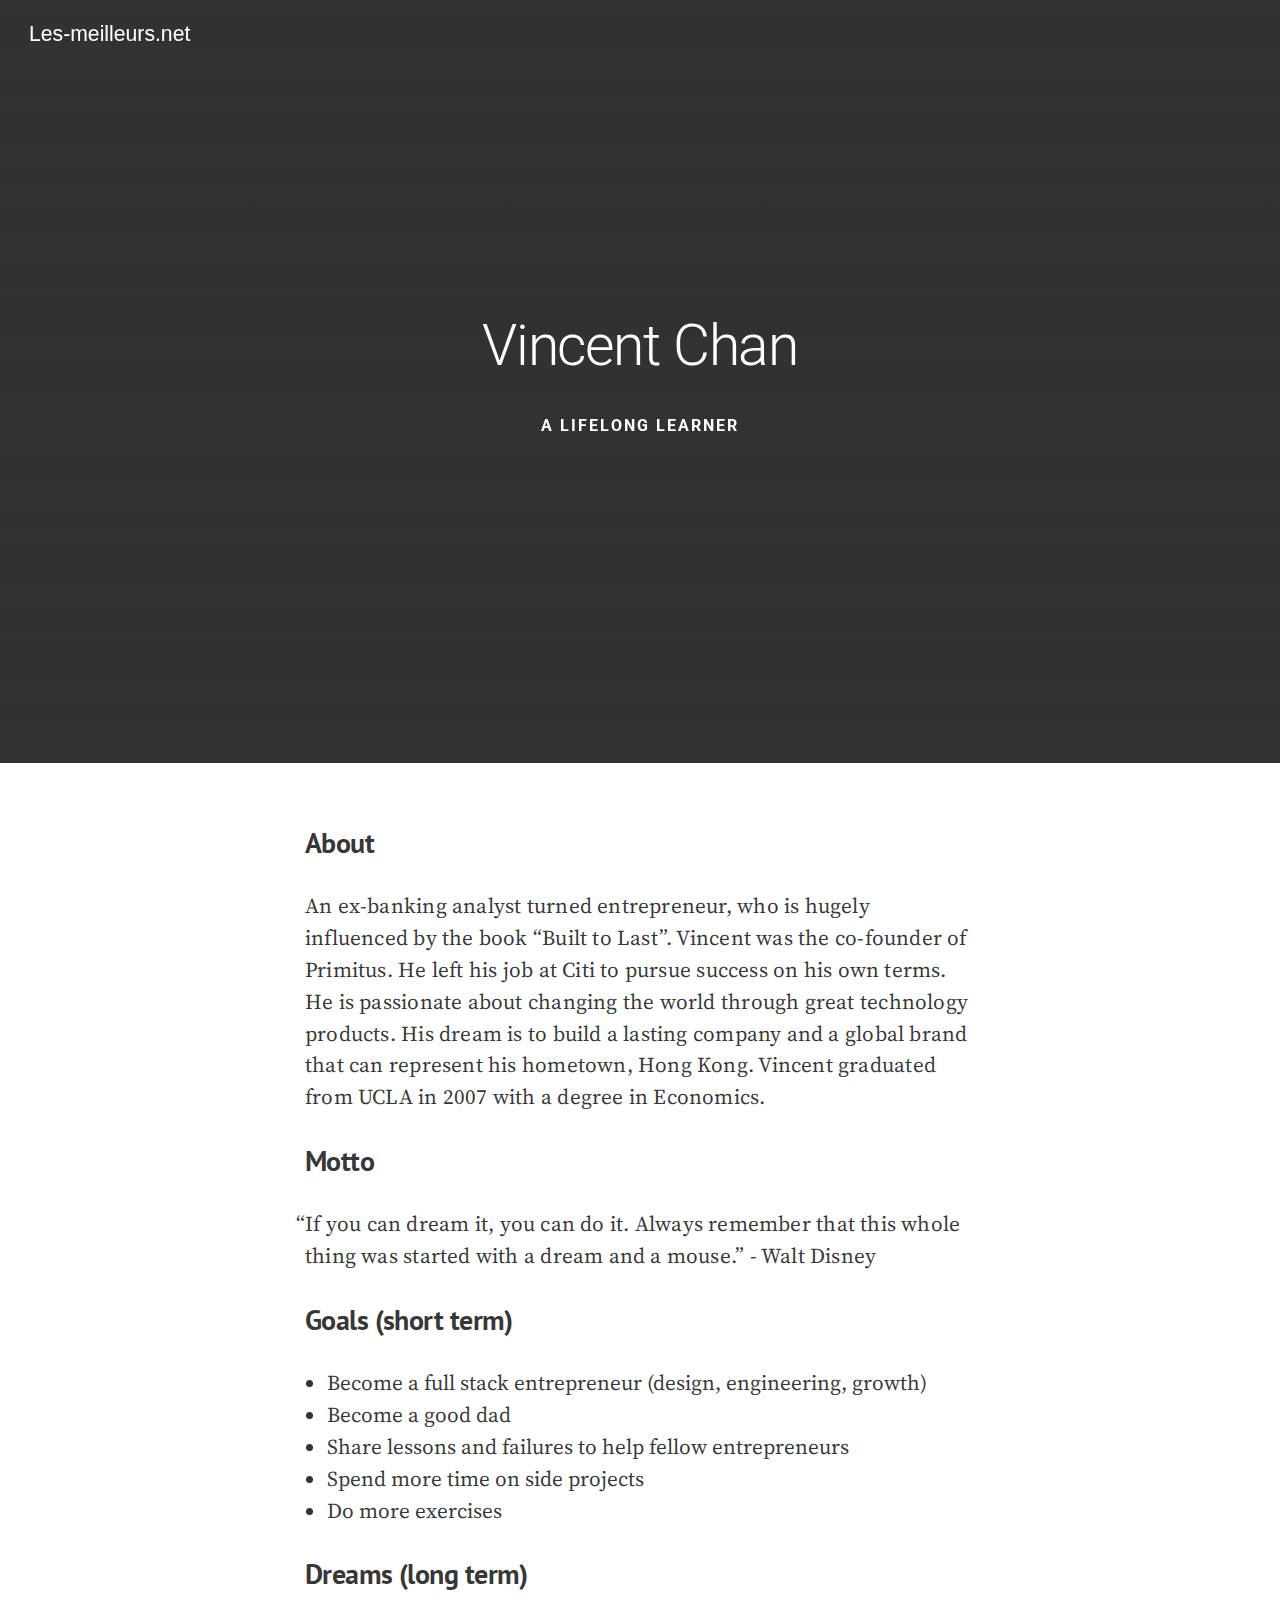
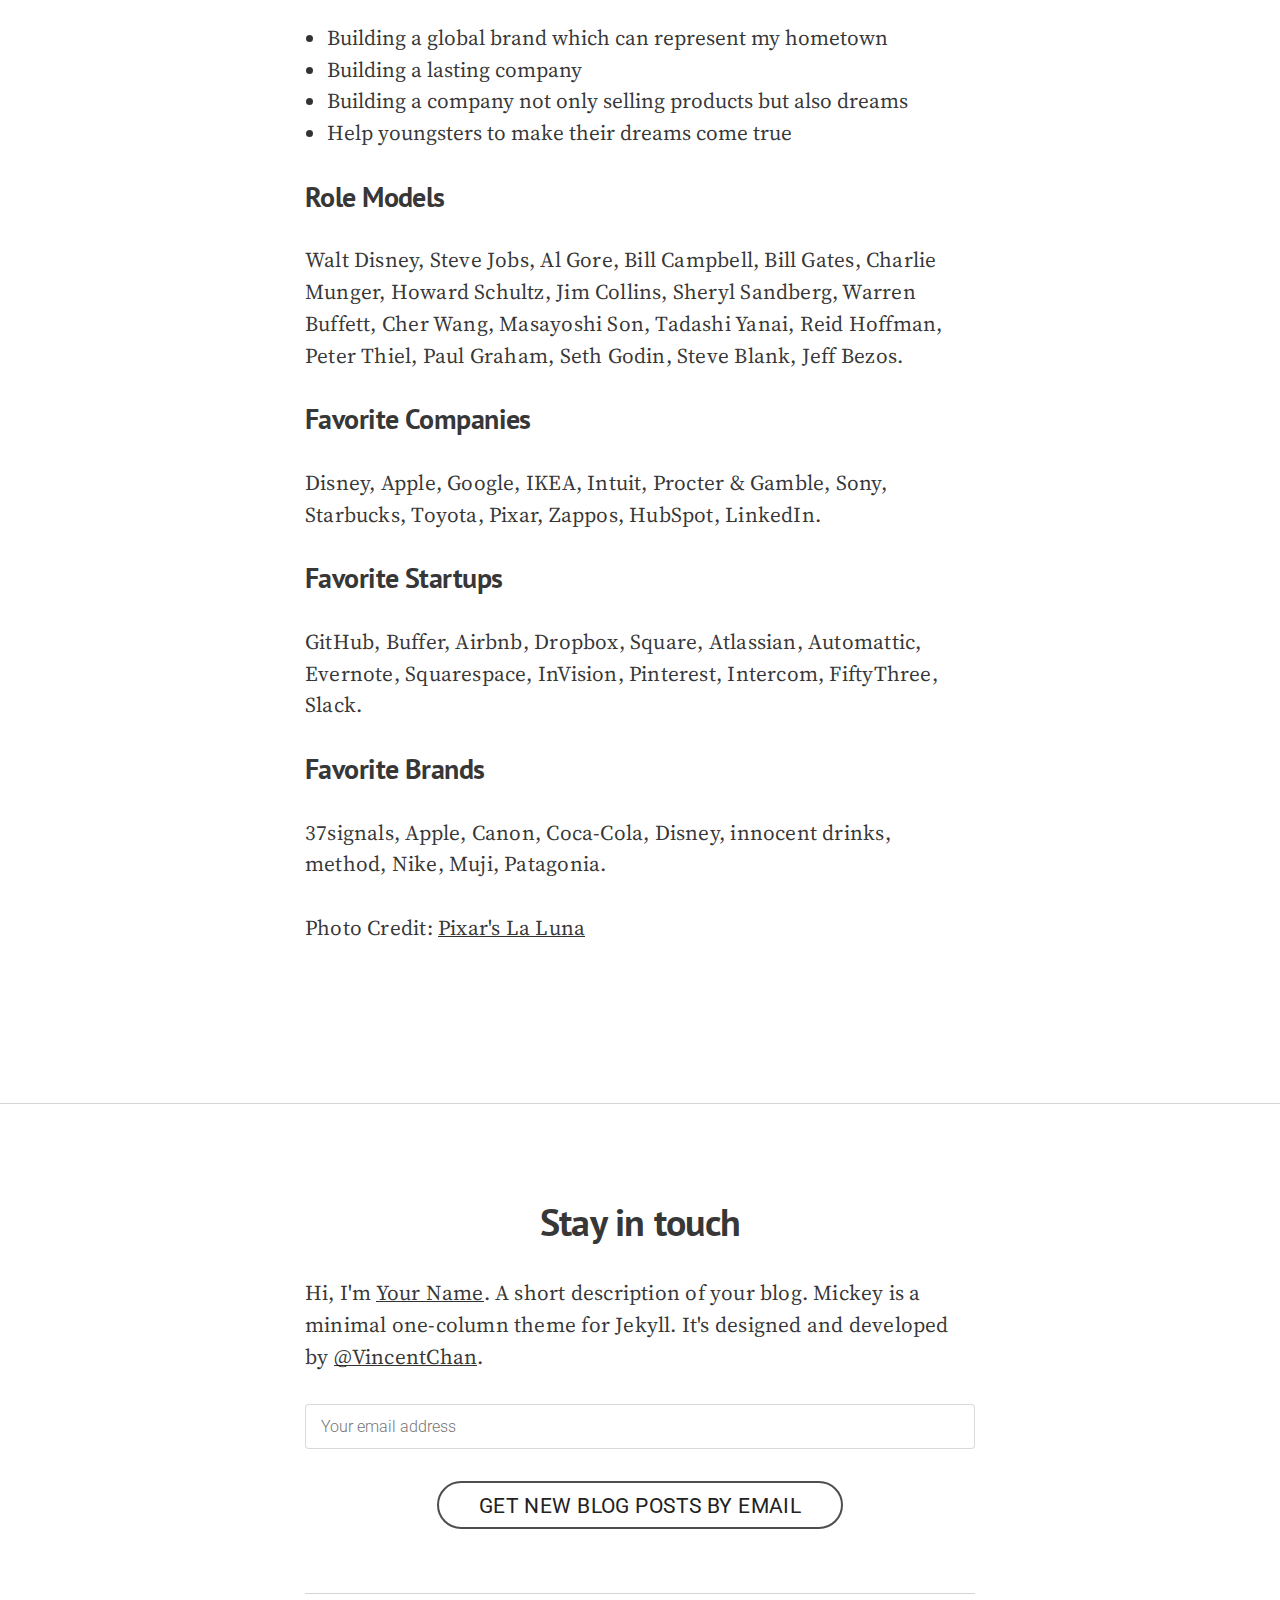
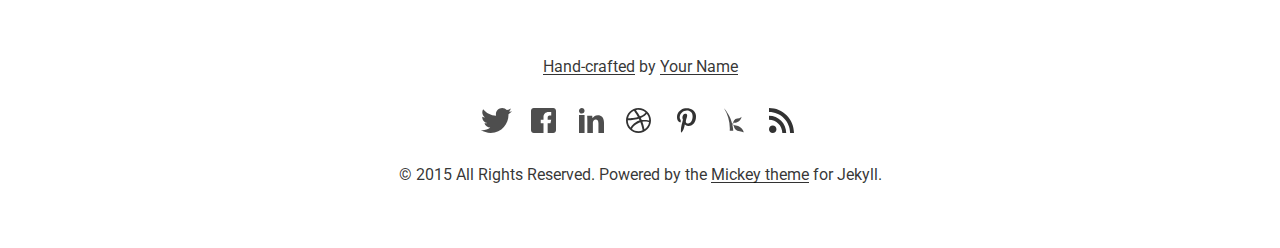
==== commit 90aea506: "New version" ====
--- a/about/index.html
+++ b/about/index.html
@@ -36,7 +36,7 @@
   <meta property="og:url" content="http://lechatbaloo.github.io/about/">
   <meta property="og:image" content="http://lechatbaloo.github.io/">
   <meta property="og:description" content="comparatifs pour mieux choisir">
-  <meta property="og:site_name" content="les meilleurs">
+  <meta property="og:site_name" content="meilleurs.net">
   <meta property="og:locale" content="">
 
   
@@ -50,7 +50,7 @@
 
   <title>
     
-      About Vincent Chan &middot; les meilleurs
+      About Vincent Chan &middot; meilleurs.net
     
   </title>
 
--- a/assets/css/main.css
+++ b/assets/css/main.css
@@ -232,7 +232,7 @@
 html {
   /* Change default typefaces here */
   font-family: "Source Serif Pro", serif;
-  font-size: 137.5%;
+  font-size: 132.5%;
   font-weight: 400;
   color: rgba(0, 0, 0, 0.8);
   -webkit-font-smoothing: antialiased;
@@ -388,7 +388,7 @@
 
 td,
 th {
-  padding: 0;
+  padding: 3px 13px;
   line-height: 33px;
 }
 
@@ -2877,3 +2877,7 @@
     background-image: none;
     font-family: "Open Sans", sans-serif;
 }
+
+.post_img {
+	width: 270px;
+}
